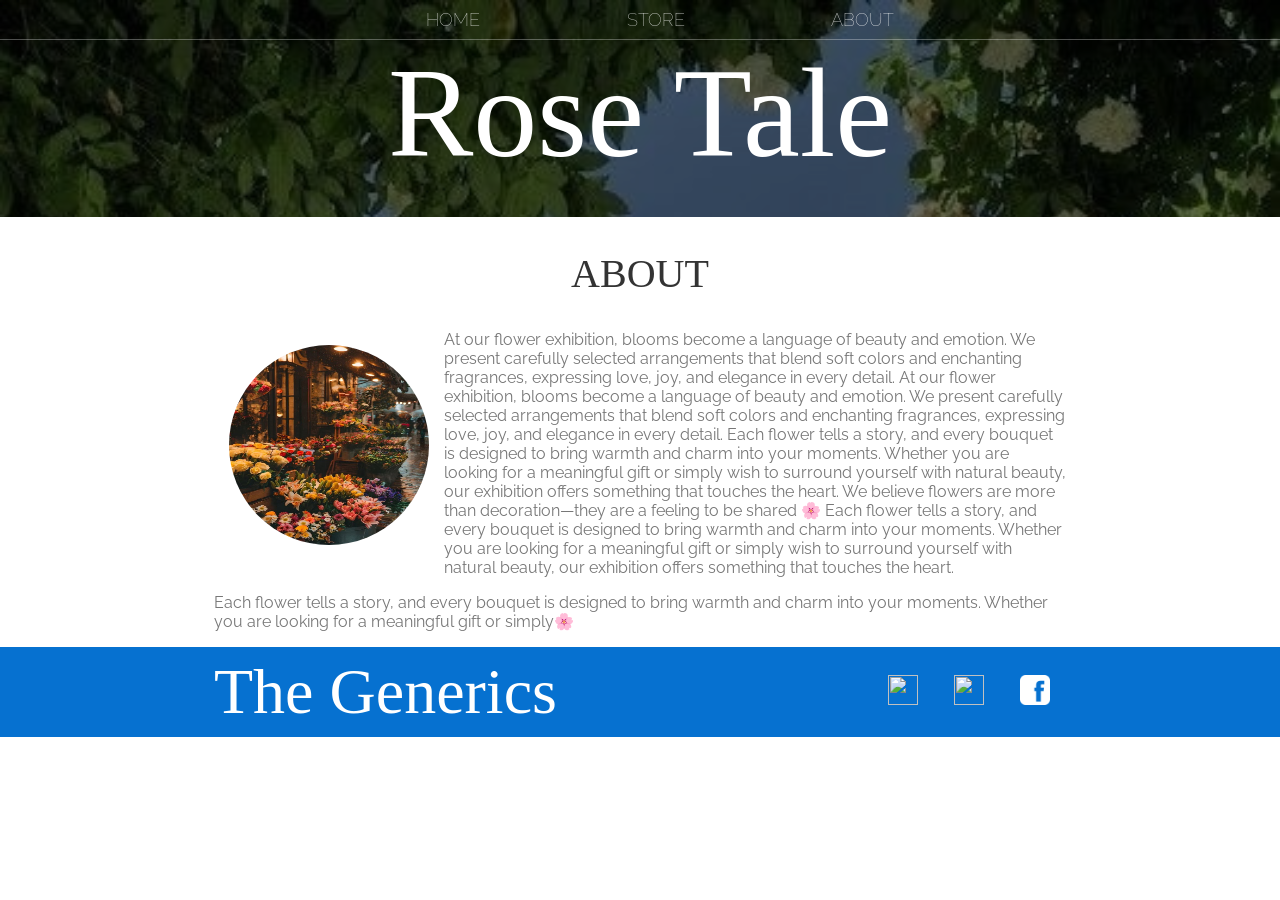
==== about.html @ 3631a3d9 "rose tale" ====
<!DOCTYPE html>
<html>

<head>
    <title>Rose Tale | About</title>
    <meta name="description" content="This is the description">
    <link rel="stylesheet" href="style.css" />
    <meta name="viewport" content="width=device-width, initial-scale=1.0">
</head>

<body>
    <header class="main-header">
        <nav class="nav main-nav">
            <ul>
                <li><a href="index.html">HOME</a></li>
                <li><a href="store.html">STORE</a></li>
                <li><a href="about.html">ABOUT</a></li>
            </ul>
        </nav>
        <h1 class="band-name band-name-large">Rose Tale</h1>
    </header>

    <section class="content-section container">
        <h2 class="section-header">ABOUT</h2>
        <img class="about-band-image" src="Images/gallery.jpg">
        <p>At our flower exhibition, blooms become a language of beauty and emotion.
            We present carefully selected arrangements that blend soft colors and enchanting fragrances, expressing
            love, joy, and elegance in every detail.
            At our flower exhibition, blooms become a language of beauty and emotion.
            We present carefully selected arrangements that blend soft colors and enchanting fragrances, expressing
            love, joy, and elegance in every detail.
            Each flower tells a story, and every bouquet is designed to bring warmth and charm into your moments.
            Whether you are looking for a meaningful gift or simply wish to surround yourself with natural beauty, our
            exhibition offers something that touches the heart.
            We believe flowers are more than decoration—they are a feeling to be shared 🌸
            Each flower tells a story, and every bouquet is designed to bring warmth and charm into your moments.
            Whether you are looking for a meaningful gift or simply wish to surround yourself with natural beauty, our
            exhibition offers something that touches the heart.


        </p>
        <p>Each flower tells a story, and every bouquet is designed to bring warmth and charm into your moments. Whether
            you are looking for a meaningful gift or simply🌸</p>
    </section>

    <footer class="main-footer">
        <div class="container main-footer-container">
            <h3 class="band-name">The Generics</h3>
            <ul class="nav footer-nav">
                <li>
                    <a href="https://www.youtube.com" target="_blank">
                        <img src="images/YouTube Logo.png">
                    </a>
                </li>
                <li>
                    <a href="https://www.spotify.com" target="_blank">
                        <img src="images/Spotify Logo.png">
                    </a>
                </li>
                <li>
                    <a href="https://www.facebook.com" target="_blank">
                        <img src="Images/Facebook Logo.png">
                    </a>
                </li>
            </ul>
        </div>
    </footer>
</body>

</html>
---- style.css ----
@import url('https://fonts.googleapis.com/css?family=Raleway:300,400,700');
@import url('https://fonts.google.com/specimen/Cormorant+Garamond?query=cormorant+garamond');
@font-face {
    font-family: "Booter - Zero Zero";
    src: url("Fonts/Booter - Zero Zero.woff") format("woff"),
         url("Fonts/Booter - Zero Zero.woff2") format("woff2");
    font-weight: normal;
    font-style: normal;
}


* {
    box-sizing: border-box;
    font-family: Raleway;
    color: #777;
}

html, body {
    margin: 0;
    padding: 0;
    min-height: 100%;
}

.nav ul {
    margin: 0;
}

.nav li {
    display: inline;
}

.nav a {
    display: inline-block;
    padding: .5em;
    color: white;
    text-decoration: none;
}

.main-nav {
    text-align: center;
    font-size: 1.1em;
    font-weight: lighter;
    border-bottom: 1px solid rgba(255, 255, 255, .3)
}

.main-nav li {
    padding: 0 5%;
}

.nav a:hover {
    background-color: rgba(255, 255, 255, .3)
}

.main-header {
    background-color: rgba(0, 0, 0, .6);
    background-image: url("Images/flower1.jpg");
    background-blend-mode: multiply;
    background-size: cover;
    padding-bottom: 30px;
}

.band-name {
    text-align: center;
    margin: 0;
    font-size: 4em;
    font-family: "Booter - Zero Zero";
    font-weight: normal;
    color: white;
}

.band-name-large {
    font-size: 8em;
}

.content-section {
    margin: 1em;
}

.container {
    max-width: 900px;
    margin: 0 auto;
    padding: 0 1.5em;
}
.section-header {
    font-family: "Metal Mania";
    font-weight: normal;
    color: #333;
    text-align: center;
    font-size: 2.5em;
}

.about-band-image {
    float: left;
    height: 200px;
    width: 200px;
    margin: 15px;
    border-radius: 50%;
}

.main-footer {
    background-color: #0671d0;
    color: white;
    padding: .25em 0;
}

.main-footer-container {
    display: flex;
    align-items: center;
}

.main-footer-container ul {
    flex-grow: 1;
    text-align: end;
}

.footer-nav li {
    padding: 0 .5em;
}

.footer-nav img {
    width: 30px;
    height: 30px;
}

.btn {
    text-align: center;
    vertical-align: middle;
    padding: .67em .67em;
    cursor: pointer;
}

.btn-header {
    margin: .5em 15% 2em 15%;
    color: white;
    border: 2px solid #0671d0;
    background-color: rgba(255, 255, 255, .1);
    border-radius: 0;
    font-size: 1.5em;
    font-weight: lighter;
    padding-left: 2em;
    padding-right: 2em;
    margin-left: 270px;
}

.btn-header:hover {
    background-color: rgba(255, 255, 255, .3);
}

.btn-play {
    display: block;
    margin: 0 auto;
    color: #2D9CDB;
    font-size: 4em;
    border-radius: 50%;
    width: 100px;
    height: 100px;
    padding: 0;
    text-align: center;
}

.btn-primary {
    color: white;
    background-color: #0671d0;
    border: none;
    border-radius: .3em;
    font-weight: bold;
}

.btn-primary:hover {
    background-color: #0671d0;
}

.tour-row {
    border-bottom: 1px solid black;
    padding-bottom: 1em;
    margin-bottom: 1em;
}

.tour-row:last-child {
    border: none;
}

.tour-item {
    display: inline-block;
    padding-right: .5em;
}

.tour-date {
    color: #555;
    width: 11%;
    font-weight: bold;
}

.tour-city {
    width: 24%;
}

.tour-arena {
    width: 42%;
}

.tour-btn {
    max-width: 19%;
}

.shop-item {
    margin: 30px;
}

.shop-item-title {
    display: block;
    width: 100%;
    text-align: center;
    font-weight: bold;
    font-size: 1.5em;
    color: #333;
    margin-bottom: 15px;
}

.shop-item-image {
    height: 250px;
}

.shop-item-details {
    display: flex;
    align-items: center;
    padding: 5px;
}

.shop-item-price {
    flex-grow: 1;
    color: #333;
}

.shop-items {
    display: flex;
    flex-wrap: wrap;
    justify-content: space-around;
}

.cart-header {
    font-weight: bold;
    font-size: 1.25em;
    color: #333;
}

.cart-column {
    display: flex;
    align-items: center;
    border-bottom: 1px solid black;
    margin-right: 1.5em;
    padding-bottom: 10px;
    margin-top: 10px;
}

.cart-row {
    display: flex;
}

.cart-item {
    width: 45%;
}

.cart-price {
    width: 20%;
    font-size: 1.2em;
    color: #333;
}

.cart-quantity {
    width: 35%;
}

.cart-item-title {
    color: #333;
    margin-left: .5em;
    font-size: 1.2em;
}

.cart-item-image {
    width: 75px;
    height: auto;
    border-radius: 10px;
}

.btn-danger {
    color: white;
    background-color: #EB5757;
    border: none;
    border-radius: .3em;
    font-weight: bold;
}

.btn-danger:hover {
    background-color: #CC4C4C;
}

.cart-quantity-input {
    height: 34px;
    width: 50px;
    border-radius: 5px;
    border: 1px solid #56CCF2;
    background-color: #eee;
    color: #333;
    padding: 0;
    text-align: center;
    font-size: 1.2em;
    margin-right: 25px;
}

.cart-row:last-child {
    border-bottom: 1px solid black;
}

.cart-row:last-child .cart-column {
    border: none;
}

.cart-total {
    text-align: end;
    margin-top: 10px;
    margin-right: 10px;
}

.cart-total-title {
    font-weight: bold;
    font-size: 1.5em;
    color: black;
    margin-right: 20px;
}

.cart-total-price {
    color: #333;
    font-size: 1.1em;
}

.btn-purchase {
    display: block;
    margin: 40px auto 80px auto;
    font-size: 1.75em;
}
/* ================= MOBILE RESPONSIVE ================= */

@media (max-width: 768px) {

    .band-name-large {
        font-size: 4em;
    }

    .main-nav li {
        display: block;
        padding: 10px 0;
    }

    .tour-row {
        display: flex;
        flex-direction: column;
        gap: 10px;
        text-align: center;
    }

    .tour-item {
        width: 100%;
    }

    .tour-btn {
        max-width: 100%;
    }

    .shop-items {
        flex-direction: column;
        align-items: center;
    }

    .shop-item {
        width: 90%;
        margin: 20px 0;
        text-align: center;
    }

    .shop-item-image {
        width: 100%;
        height: auto;
        max-width: 300px;
    }

    .shop-item-details {
        flex-direction: column;
        gap: 10px;
    }

    .cart-row {
        flex-direction: column;
        align-items: center;
    }

    .cart-column {
        width: 100%;
        margin-right: 0;
        justify-content: center;
    }

    .cart-item {
        width: 100%;
        justify-content: center;
    }

    .cart-price,
    .cart-quantity {
        width: 100%;
        text-align: center;
    }

    .cart-quantity-input {
        margin-right: 0;
        margin-top: 10px;
    }

    .main-footer-container {
        flex-direction: column;
        text-align: center;
    }

    .main-footer-container ul {
        text-align: center;
        padding: 0;
    }

    .about-band-image {
        float: none;
        display: block;
        margin: 20px auto;
    }

    .btn-header {
        font-size: 1.1em;
        padding: 1em;
        margin: 1em auto;
    }

    .btn-play {
        width: 70px;
        height: 70px;
        font-size: 2.5em;
    }

    .container {
        padding: 0 1em;
    }
}
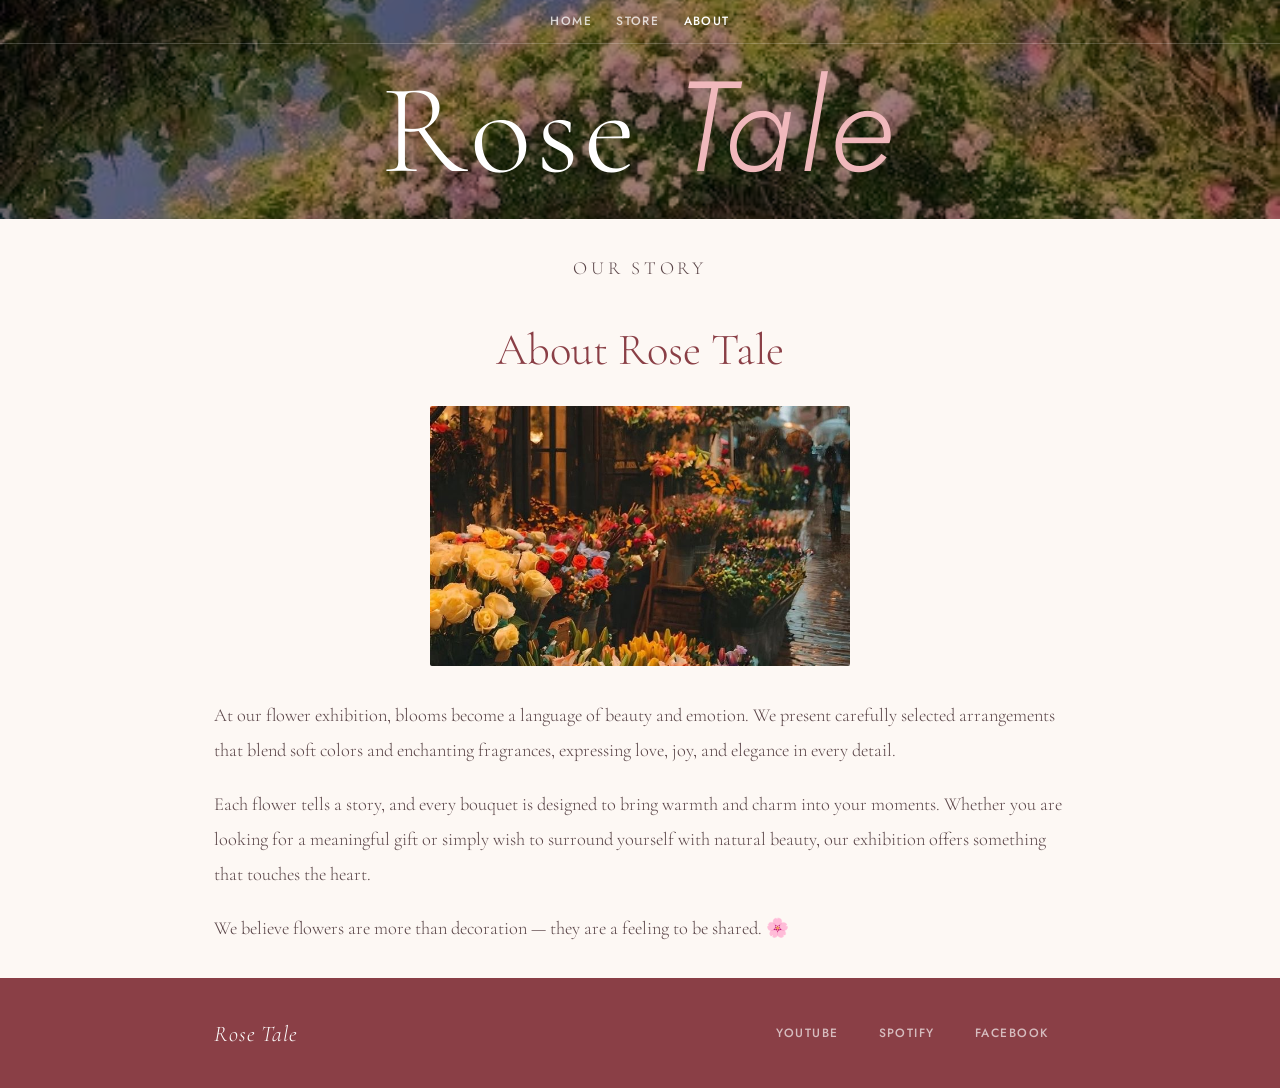
==== commit 97d6fe27: "rosetale" ====
--- a/about.html
+++ b/about.html
@@ -1,70 +1,42 @@
 <!DOCTYPE html>
-<html>
-
+<html lang="en">
 <head>
+    <meta charset="UTF-8">
     <title>Rose Tale | About</title>
-    <meta name="description" content="This is the description">
+    <meta name="description" content="About Rose Tale">
     <link rel="stylesheet" href="style.css" />
-    <meta name="viewport" content="width=device-width, initial-scale=1.0">
+   <meta name="viewport" content="width=device-width, initial-scale=1.0">
 </head>
-
 <body>
-    <header class="main-header">
+    <header class="main-header main-header--small">
         <nav class="nav main-nav">
             <ul>
                 <li><a href="index.html">HOME</a></li>
                 <li><a href="store.html">STORE</a></li>
-                <li><a href="about.html">ABOUT</a></li>
+                <li><a href="about.html" class="active">ABOUT</a></li>
             </ul>
         </nav>
-        <h1 class="band-name band-name-large">Rose Tale</h1>
+        <h1 class="band-name band-name-large">Rose <em>Tale</em></h1>
     </header>
 
     <section class="content-section container">
-        <h2 class="section-header">ABOUT</h2>
-        <img class="about-band-image" src="Images/gallery.jpg">
-        <p>At our flower exhibition, blooms become a language of beauty and emotion.
-            We present carefully selected arrangements that blend soft colors and enchanting fragrances, expressing
-            love, joy, and elegance in every detail.
-            At our flower exhibition, blooms become a language of beauty and emotion.
-            We present carefully selected arrangements that blend soft colors and enchanting fragrances, expressing
-            love, joy, and elegance in every detail.
-            Each flower tells a story, and every bouquet is designed to bring warmth and charm into your moments.
-            Whether you are looking for a meaningful gift or simply wish to surround yourself with natural beauty, our
-            exhibition offers something that touches the heart.
-            We believe flowers are more than decoration—they are a feeling to be shared 🌸
-            Each flower tells a story, and every bouquet is designed to bring warmth and charm into your moments.
-            Whether you are looking for a meaningful gift or simply wish to surround yourself with natural beauty, our
-            exhibition offers something that touches the heart.
-
-
-        </p>
-        <p>Each flower tells a story, and every bouquet is designed to bring warmth and charm into your moments. Whether
-            you are looking for a meaningful gift or simply🌸</p>
+        <p class="section-eyebrow">Our Story</p>
+        <h2 class="section-header">About Rose Tale</h2>
+        <img class="about-band-image" src="Images/gallery.jpg" alt="Rose Tale Gallery">
+        <p>At our flower exhibition, blooms become a language of beauty and emotion. We present carefully selected arrangements that blend soft colors and enchanting fragrances, expressing love, joy, and elegance in every detail.</p>
+        <p>Each flower tells a story, and every bouquet is designed to bring warmth and charm into your moments. Whether you are looking for a meaningful gift or simply wish to surround yourself with natural beauty, our exhibition offers something that touches the heart.</p>
+        <p>We believe flowers are more than decoration — they are a feeling to be shared. 🌸</p>
     </section>
 
     <footer class="main-footer">
         <div class="container main-footer-container">
-            <h3 class="band-name">The Generics</h3>
+            <h3 class="band-name footer-brand">Rose Tale</h3>
             <ul class="nav footer-nav">
-                <li>
-                    <a href="https://www.youtube.com" target="_blank">
-                        <img src="images/YouTube Logo.png">
-                    </a>
-                </li>
-                <li>
-                    <a href="https://www.spotify.com" target="_blank">
-                        <img src="images/Spotify Logo.png">
-                    </a>
-                </li>
-                <li>
-                    <a href="https://www.facebook.com" target="_blank">
-                        <img src="Images/Facebook Logo.png">
-                    </a>
-                </li>
+                <li><a href="https://www.youtube.com" target="_blank">YouTube</a></li>
+                <li><a href="https://www.spotify.com" target="_blank">Spotify</a></li>
+                <li><a href="https://www.facebook.com" target="_blank">Facebook</a></li>
             </ul>
         </div>
     </footer>
 </body>
-
 </html>
--- a/style.css
+++ b/style.css
@@ -1,450 +1,410 @@
-@import url('https://fonts.googleapis.com/css?family=Raleway:300,400,700');
-@import url('https://fonts.google.com/specimen/Cormorant+Garamond?query=cormorant+garamond');
-@font-face {
-    font-family: "Booter - Zero Zero";
-    src: url("Fonts/Booter - Zero Zero.woff") format("woff"),
-         url("Fonts/Booter - Zero Zero.woff2") format("woff2");
-    font-weight: normal;
-    font-style: normal;
-}
-
+@import url('https://fonts.googleapis.com/css2?family=Cormorant+Garamond:ital,wght@0,300;0,400;0,600;1,300;1,400&family=Jost:wght@300;400;500&display=swap');
+
+:root {
+    --rose: #c9727a;
+    --rose-light: #f5e8ea;
+    --rose-dark: #8a3f46;
+    --cream: #fdf8f4;
+    --text: #2a1f22;
+    --muted: #9a8588;
+    --border: rgba(180,130,135,0.25);
+}
 
 * {
     box-sizing: border-box;
-    font-family: Raleway;
-    color: #777;
+    font-family: 'Jost', sans-serif;
+    color: var(--text);
 }
 
 html, body {
     margin: 0;
     padding: 0;
     min-height: 100%;
-}
-
-.nav ul {
-    margin: 0;
-}
-
-.nav li {
-    display: inline;
-}
-
+    background: var(--cream);
+}
+
+/* ── NAV ── */
+.nav ul { margin: 0; padding: 0; }
+.nav li { display: inline; }
 .nav a {
     display: inline-block;
-    padding: .5em;
-    color: white;
+    padding: .5em .8em;
+    color: rgba(255,255,255,.75);
     text-decoration: none;
-}
+    font-size: .75rem;
+    font-weight: 500;
+    letter-spacing: .12em;
+    text-transform: uppercase;
+    transition: color .2s;
+}
+.nav a:hover, .nav a.active { color: white; }
 
 .main-nav {
     text-align: center;
-    font-size: 1.1em;
-    font-weight: lighter;
-    border-bottom: 1px solid rgba(255, 255, 255, .3)
-}
-
-.main-nav li {
-    padding: 0 5%;
-}
-
-.nav a:hover {
-    background-color: rgba(255, 255, 255, .3)
-}
-
+    border-bottom: 1px solid rgba(255,255,255,.2);
+    padding: .4rem 0;
+}
+
+/* ── HEADER ── */
 .main-header {
-    background-color: rgba(0, 0, 0, .6);
+    background-color: rgba(80,20,25,.55);
     background-image: url("Images/flower1.jpg");
     background-blend-mode: multiply;
     background-size: cover;
-    padding-bottom: 30px;
+    background-position: center;
+    padding-bottom: 3.5rem;
+    text-align: center;
+}
+
+.main-header--small {
+    padding-bottom: 1.5rem;
 }
 
 .band-name {
     text-align: center;
     margin: 0;
-    font-size: 4em;
-    font-family: "Booter - Zero Zero";
-    font-weight: normal;
+    font-family: 'Cormorant Garamond', serif;
+    font-weight: 300;
     color: white;
+    letter-spacing: .04em;
+}
+
+.band-name em {
+    font-style: italic;
+    color: #f0b8bc;
 }
 
 .band-name-large {
-    font-size: 8em;
-}
-
-.content-section {
-    margin: 1em;
-}
-
+    font-size: clamp(3.5rem, 12vw, 8rem);
+    line-height: 1;
+    padding-top: 1.2rem;
+}
+
+.footer-brand {
+    font-size: 1.4rem;
+    font-style: italic;
+}
+
+.hero-subtitle {
+    color: rgba(255,255,255,.7);
+    font-size: .95rem;
+    font-weight: 300;
+    max-width: 320px;
+    margin: .8rem auto 1.8rem;
+    line-height: 1.8;
+}
+
+.hero-btns {
+    display: flex;
+    gap: 1rem;
+    flex-wrap: wrap;
+    justify-content: center;
+    padding-bottom: .5rem;
+}
+
+/* ── CONTAINER ── */
 .container {
     max-width: 900px;
     margin: 0 auto;
     padding: 0 1.5em;
 }
+
+.content-section { margin: 2em auto; }
+
+/* ── SECTION HEADERS ── */
+.section-eyebrow {
+    font-size: .7rem;
+    letter-spacing: .2em;
+    text-transform: uppercase;
+    color: var(--rose);
+    text-align: center;
+    margin-bottom: .4rem;
+}
+
 .section-header {
-    font-family: "Metal Mania";
-    font-weight: normal;
-    color: #333;
-    text-align: center;
-    font-size: 2.5em;
-}
-
-.about-band-image {
-    float: left;
-    height: 200px;
-    width: 200px;
-    margin: 15px;
-    border-radius: 50%;
-}
-
-.main-footer {
-    background-color: #0671d0;
+    font-family: 'Cormorant Garamond', serif;
+    font-weight: 300;
+    color: var(--rose-dark);
+    text-align: center;
+    font-size: clamp(1.8rem, 5vw, 2.8rem);
+    margin-bottom: 1.8rem;
+}
+
+/* ── BUTTONS ── */
+.btn {
+    text-align: center;
+    vertical-align: middle;
+    padding: .67em 1.4em;
+    cursor: pointer;
+    font-family: 'Jost', sans-serif;
+    font-size: .78rem;
+    letter-spacing: .12em;
+    text-transform: uppercase;
+    transition: background .2s, transform .15s;
+}
+
+.btn-header {
     color: white;
-    padding: .25em 0;
-}
-
-.main-footer-container {
+    border: 1px solid rgba(255,255,255,.5);
+    background-color: rgba(255,255,255,.1);
+    font-size: .78rem;
+    font-weight: 400;
+    padding: .75em 2em;
+}
+.btn-header:hover { background-color: rgba(255,255,255,.25); transform: translateY(-1px); }
+
+.btn-play {
+    border-color: var(--rose);
+    color: #f0b8bc;
+}
+.btn-play:hover { background-color: rgba(201,114,122,.2); }
+
+.btn-primary {
+    color: white;
+    background-color: var(--rose-dark);
+    border: none;
+    border-radius: .25em;
+    font-weight: 500;
+}
+.btn-primary:hover { background-color: var(--rose); }
+
+/* ── TOURS ── */
+.tour-list { border-top: 1px solid var(--border); }
+
+.tour-row {
     display: flex;
     align-items: center;
-}
-
-.main-footer-container ul {
-    flex-grow: 1;
-    text-align: end;
-}
-
-.footer-nav li {
-    padding: 0 .5em;
-}
-
-.footer-nav img {
-    width: 30px;
-    height: 30px;
-}
-
-.btn {
-    text-align: center;
-    vertical-align: middle;
-    padding: .67em .67em;
-    cursor: pointer;
-}
-
-.btn-header {
-    margin: .5em 15% 2em 15%;
-    color: white;
-    border: 2px solid #0671d0;
-    background-color: rgba(255, 255, 255, .1);
-    border-radius: 0;
-    font-size: 1.5em;
-    font-weight: lighter;
-    padding-left: 2em;
-    padding-right: 2em;
-    margin-left: 270px;
-}
-
-.btn-header:hover {
-    background-color: rgba(255, 255, 255, .3);
-}
-
-.btn-play {
-    display: block;
-    margin: 0 auto;
-    color: #2D9CDB;
-    font-size: 4em;
-    border-radius: 50%;
-    width: 100px;
-    height: 100px;
-    padding: 0;
-    text-align: center;
-}
-
-.btn-primary {
-    color: white;
-    background-color: #0671d0;
-    border: none;
-    border-radius: .3em;
-    font-weight: bold;
-}
-
-.btn-primary:hover {
-    background-color: #0671d0;
-}
-
-.tour-row {
-    border-bottom: 1px solid black;
-    padding-bottom: 1em;
-    margin-bottom: 1em;
-}
-
-.tour-row:last-child {
-    border: none;
-}
-
-.tour-item {
-    display: inline-block;
-    padding-right: .5em;
-}
+    gap: 1rem;
+    padding: 1.1rem 0;
+    border-bottom: 1px solid var(--border);
+    flex-wrap: wrap;
+}
+
+.tour-item { display: inline-block; }
 
 .tour-date {
-    color: #555;
-    width: 11%;
-    font-weight: bold;
-}
-
-.tour-city {
-    width: 24%;
+    font-family: 'Cormorant Garamond', serif;
+    font-size: 1.3rem;
+    font-style: italic;
+    color: var(--rose);
+    min-width: 60px;
+    font-weight: 400;
 }
 
 .tour-arena {
-    width: 42%;
+    flex: 1;
+    font-size: .9rem;
+    color: var(--text);
+    min-width: 140px;
 }
 
 .tour-btn {
-    max-width: 19%;
+    background: none !important;
+    border: 1px solid var(--rose) !important;
+    color: var(--rose-dark) !important;
+    padding: .4rem 1rem;
+    font-size: .7rem;
+    white-space: nowrap;
+}
+.tour-btn:hover { background: var(--rose) !important; color: white !important; }
+
+/* ── SHOP ── */
+.shop-items {
+    display: grid;
+    grid-template-columns: repeat(auto-fill, minmax(180px, 1fr));
+    gap: 1.5rem;
+    justify-items: center;
 }
 
 .shop-item {
-    margin: 30px;
-}
+    background: white;
+    border: 1px solid var(--border);
+    overflow: hidden;
+    width: 100%;
+    transition: box-shadow .25s, transform .2s;
+}
+.shop-item:hover { box-shadow: 0 8px 28px rgba(138,63,70,.12); transform: translateY(-2px); }
 
 .shop-item-title {
     display: block;
     width: 100%;
     text-align: center;
-    font-weight: bold;
-    font-size: 1.5em;
-    color: #333;
-    margin-bottom: 15px;
+    font-weight: 500;
+    font-size: 1rem;
+    color: var(--text);
+    padding: .8rem .8rem .4rem;
 }
 
 .shop-item-image {
-    height: 250px;
+    width: 100%;
+    aspect-ratio: 1;
+    object-fit: cover;
+    display: block;
+    background: var(--rose-light);
 }
 
 .shop-item-details {
     display: flex;
     align-items: center;
-    padding: 5px;
+    padding: .6rem .8rem .8rem;
+    gap: .5rem;
 }
 
 .shop-item-price {
     flex-grow: 1;
-    color: #333;
-}
-
-.shop-items {
-    display: flex;
-    flex-wrap: wrap;
-    justify-content: space-around;
-}
+    font-family: 'Cormorant Garamond', serif;
+    font-size: 1.2rem;
+    color: var(--rose);
+}
+
+.shop-item-button {
+    padding: .45rem .9rem;
+    font-size: .65rem;
+}
+
+/* ── CART ── */
+.cart-row { display: flex; }
 
 .cart-header {
-    font-weight: bold;
-    font-size: 1.25em;
-    color: #333;
+    font-weight: 500;
+    font-size: .75rem;
+    letter-spacing: .1em;
+    text-transform: uppercase;
+    color: var(--muted);
 }
 
 .cart-column {
     display: flex;
     align-items: center;
-    border-bottom: 1px solid black;
+    border-bottom: 1px solid var(--border);
     margin-right: 1.5em;
     padding-bottom: 10px;
     margin-top: 10px;
 }
 
-.cart-row {
-    display: flex;
-}
-
-.cart-item {
-    width: 45%;
-}
-
-.cart-price {
-    width: 20%;
-    font-size: 1.2em;
-    color: #333;
-}
-
-.cart-quantity {
-    width: 35%;
-}
-
-.cart-item-title {
-    color: #333;
-    margin-left: .5em;
-    font-size: 1.2em;
-}
-
-.cart-item-image {
-    width: 75px;
-    height: auto;
-    border-radius: 10px;
-}
+.cart-item { width: 45%; }
+.cart-price { width: 20%; font-family: 'Cormorant Garamond', serif; font-size: 1.2rem; color: var(--rose); }
+.cart-quantity { width: 35%; }
+
+.cart-item-title { color: var(--text); margin-left: .5em; font-size: 1rem; }
+.cart-item-image { width: 60px; height: 60px; object-fit: cover; border-radius: 6px; }
 
 .btn-danger {
     color: white;
     background-color: #EB5757;
     border: none;
-    border-radius: .3em;
-    font-weight: bold;
-}
-
-.btn-danger:hover {
-    background-color: #CC4C4C;
-}
+    border-radius: .25em;
+    font-weight: 500;
+    font-size: .65rem;
+    letter-spacing: .08em;
+}
+.btn-danger:hover { background-color: #CC4C4C; }
 
 .cart-quantity-input {
     height: 34px;
     width: 50px;
     border-radius: 5px;
-    border: 1px solid #56CCF2;
-    background-color: #eee;
-    color: #333;
-    padding: 0;
-    text-align: center;
-    font-size: 1.2em;
-    margin-right: 25px;
-}
-
-.cart-row:last-child {
-    border-bottom: 1px solid black;
-}
-
-.cart-row:last-child .cart-column {
-    border: none;
-}
+    border: 1px solid var(--border);
+    background-color: white;
+    color: var(--text);
+    text-align: center;
+    font-size: 1rem;
+    margin-right: 12px;
+}
+
+.cart-row:last-child { border-bottom: 1px solid var(--border); }
+.cart-row:last-child .cart-column { border: none; }
 
 .cart-total {
     text-align: end;
     margin-top: 10px;
     margin-right: 10px;
 }
-
-.cart-total-title {
-    font-weight: bold;
-    font-size: 1.5em;
-    color: black;
-    margin-right: 20px;
-}
-
-.cart-total-price {
-    color: #333;
-    font-size: 1.1em;
-}
+.cart-total-title { font-weight: 500; font-size: 1.3rem; color: var(--rose-dark); margin-right: 15px; }
+.cart-total-price { font-family: 'Cormorant Garamond', serif; font-size: 1.4rem; color: var(--rose); }
 
 .btn-purchase {
     display: block;
-    margin: 40px auto 80px auto;
-    font-size: 1.75em;
-}
-/* ================= MOBILE RESPONSIVE ================= */
-
-@media (max-width: 768px) {
-
-    .band-name-large {
-        font-size: 4em;
-    }
-
-    .main-nav li {
-        display: block;
-        padding: 10px 0;
-    }
-
-    .tour-row {
-        display: flex;
-        flex-direction: column;
-        gap: 10px;
-        text-align: center;
-    }
-
-    .tour-item {
-        width: 100%;
-    }
-
-    .tour-btn {
-        max-width: 100%;
-    }
-
-    .shop-items {
-        flex-direction: column;
-        align-items: center;
-    }
-
-    .shop-item {
-        width: 90%;
-        margin: 20px 0;
-        text-align: center;
-    }
-
-    .shop-item-image {
-        width: 100%;
-        height: auto;
-        max-width: 300px;
-    }
-
-    .shop-item-details {
-        flex-direction: column;
-        gap: 10px;
-    }
-
-    .cart-row {
-        flex-direction: column;
-        align-items: center;
-    }
-
-    .cart-column {
-        width: 100%;
-        margin-right: 0;
-        justify-content: center;
-    }
-
-    .cart-item {
-        width: 100%;
-        justify-content: center;
-    }
-
-    .cart-price,
-    .cart-quantity {
-        width: 100%;
-        text-align: center;
-    }
-
-    .cart-quantity-input {
-        margin-right: 0;
-        margin-top: 10px;
-    }
-
-    .main-footer-container {
-        flex-direction: column;
-        text-align: center;
-    }
-
-    .main-footer-container ul {
-        text-align: center;
-        padding: 0;
-    }
-
-    .about-band-image {
-        float: none;
-        display: block;
-        margin: 20px auto;
-    }
-
-    .btn-header {
-        font-size: 1.1em;
-        padding: 1em;
-        margin: 1em auto;
-    }
-
-    .btn-play {
-        width: 70px;
-        height: 70px;
-        font-size: 2.5em;
-    }
-
-    .container {
-        padding: 0 1em;
-    }
+    margin: 30px auto 60px auto;
+    font-size: 1em;
+    padding: .9rem 3rem;
+    border-radius: 0;
+}
+
+/* ── ABOUT ── */
+.about-band-image {
+    display: block;
+    width: 100%;
+    max-width: 420px;
+    height: 260px;
+    object-fit: cover;
+    border-radius: 2px;
+    margin: 0 auto 2rem;
+}
+
+.content-section p {
+    font-family: 'Cormorant Garamond', serif;
+    font-size: 1.15rem;
+    line-height: 1.9;
+    color: #5a4548;
+    margin-bottom: 1.2rem;
+    font-weight: 300;
+}
+
+/* ── FOOTER ── */
+.main-footer {
+    background-color: var(--rose-dark);
+    padding: 1.5rem 0;
+}
+
+.main-footer-container {
+    display: flex;
+    align-items: center;
+    gap: 1rem;
+}
+
+.main-footer-container ul { flex-grow: 1; text-align: end; padding: 0; }
+
+.footer-nav li { padding: 0 .5em; }
+.footer-nav a { color: rgba(255,255,255,.65) !important; font-size: .75rem; }
+.footer-nav a:hover { color: white !important; }
+
+/* ════════════════════════════
+   MOBILE RESPONSIVE
+════════════════════════════ */
+@media (max-width: 600px) {
+
+    .band-name-large { font-size: 3.2rem; }
+
+    .hero-btns { flex-direction: column; align-items: center; }
+    .btn-header { width: 85%; text-align: center; }
+
+    /* NAV */
+    .main-nav li { display: block; padding: 8px 0; }
+
+    /* TOURS */
+    .tour-row { flex-direction: column; text-align: center; gap: .6rem; }
+    .tour-date, .tour-arena { width: 100%; min-width: unset; }
+    .tour-btn { max-width: 200px; margin: 0 auto; }
+
+    /* SHOP */
+    .shop-items { grid-template-columns: repeat(2, 1fr); gap: .9rem; }
+    .shop-item-image { height: auto; }
+    .shop-item-details { flex-direction: column; align-items: flex-start; gap: .5rem; }
+    .shop-item-button { width: 100%; }
+
+    /* CART */
+    .cart-row { flex-direction: column; }
+    .cart-column { width: 100%; margin-right: 0; justify-content: center; }
+    .cart-item, .cart-price, .cart-quantity { width: 100%; text-align: center; }
+    .cart-quantity-input { margin-right: 0; margin-top: 8px; }
+    .cart-total { text-align: center; }
+    .btn-purchase { width: 90%; font-size: .85rem; }
+
+    /* ABOUT */
+    .about-band-image { height: 200px; }
+
+    /* FOOTER */
+    .main-footer-container { flex-direction: column; text-align: center; }
+    .main-footer-container ul { text-align: center; }
 }
